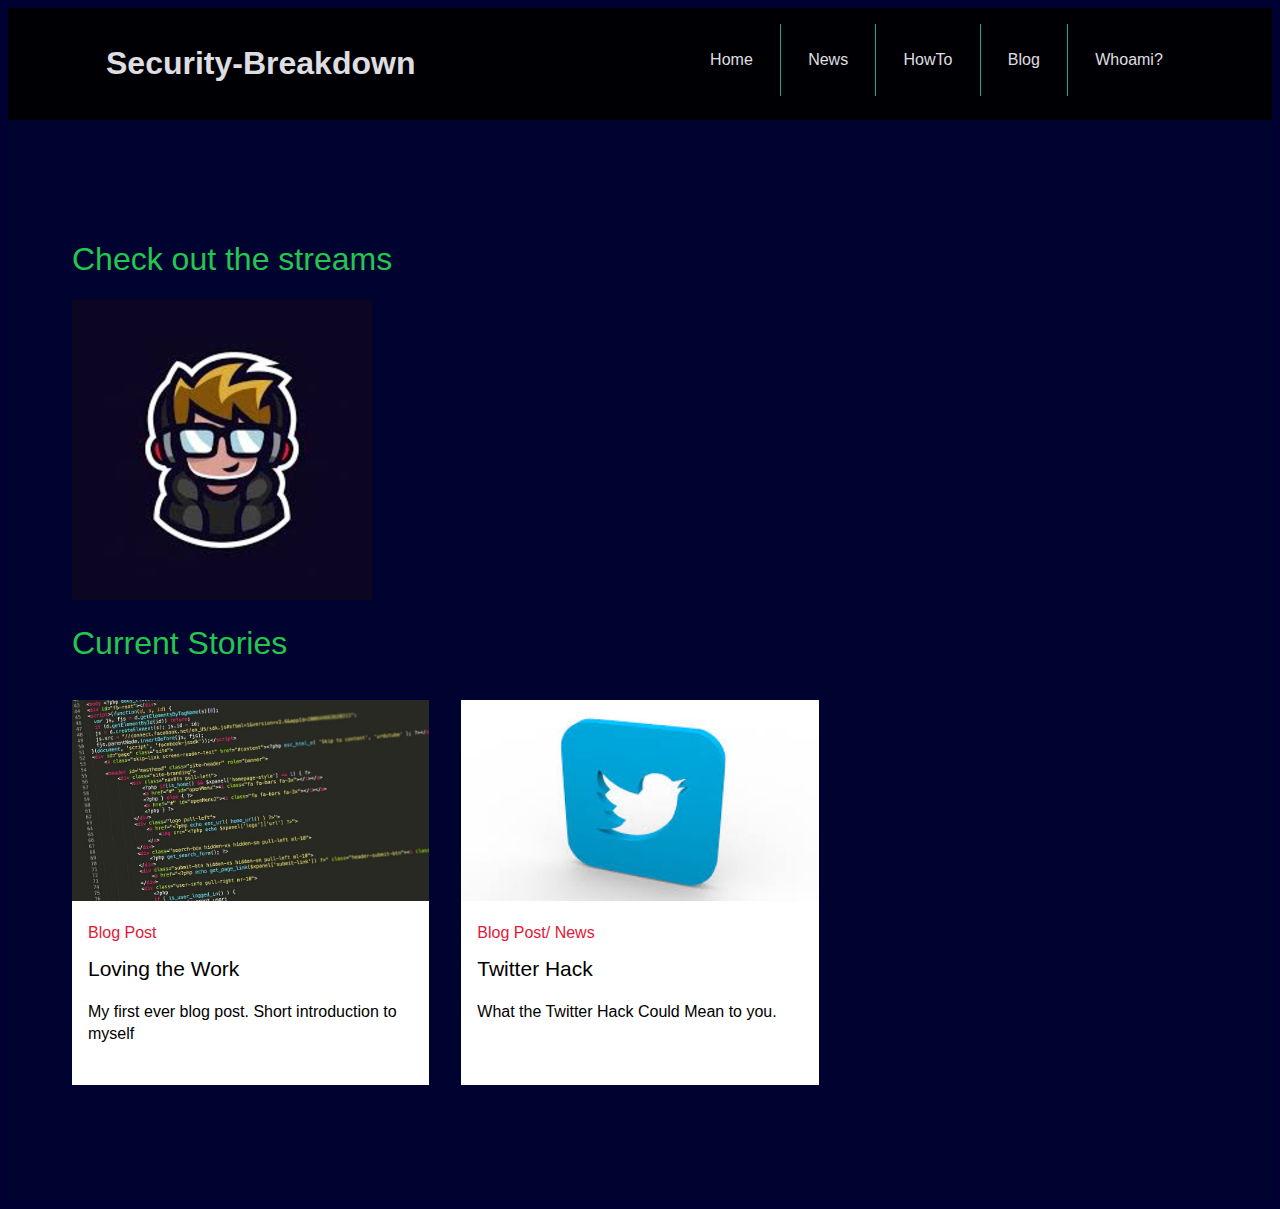
==== assets/index.html @ cda7c48c "restructuring begins" ====
<!DOCTYPE html>
<html lang="en">
        <head>
            <meta charset="UTF-8">
            <meta name="viewport" content="width=device-width, initial-scale=1.0">
            <link rel="stylesheet" href="style.css">
            <title>Home</title>
        </head>
        <body>
            <div class="header">
                <div class="cont">
                    <div class="navbar">
                        <div class="logo">
                            <h1>Security-Breakdown</h1>
                        </div>
                        <div class="menu">
                            <ul>
                                <li class="list"><a href="/assets/index.html">Home</a></li>
                                <li class="list"><a href="/assets/news.html">News</a></li>
                                <li class="list"><a href="/assets/HowTo.html">HowTo</a></li>
                                <li class="list"><a href="/assets/blog.html">Blog</a></li>
                                <li class="list"><a href="/assets/whoami.html" style="border: none;">Whoami?</a></li>
                            </ul>
                        </div>
                    </div>
                </div>
            </div>
            <section class="related-content">
                <div class="inner">

                  <!-- Advertisement spot for twitch streams personal/work-->
                  <div class="stream">
                      <H1>Check out the streams</H1>
                      <a href="https://twitch.tv/h8handles"><img src="/assets/images/h8.png" alt=""></a>

                    </div>

                
                
                  
              
              
                  <!-- related content headline -->
                  <h1>Current Stories</h1>
              
              
                  <div class="tile-wrapper">
              
              
                    <!-- related content tiles -->
                    <div class="tile-container">
              
              
                      <div class="tile ">
                        <a href="post_1.html">
                          <figure class="thumb">
                            <img 
                                 src="/images/Code.jpg" 
                                 alt="" 
                                 />
                          </figure>
                          <div class="copy">
                            <h3>Blog Post</h3>
                            <h2 contenteditable>Loving the Work</h3>
                            <p contenteditable>My first ever blog post. Short introduction to myself</p>
                          </div>
                        </a>
                      </div>
        
                      
                      <div class="tile ">
                        <a href="twitterhack.html">
                          <figure class="thumb">
                            <img 
                                 src="/images/twitter.jpg" 
                                 alt="" 
                                 />
                          </figure>
                          <div class="copy">
                            <h3>Blog Post/ News</h3>
                            <h2 contenteditable>Twitter Hack</h3>
                            <p contenteditable>What the Twitter Hack Could Mean to you.</p>
                          </div>
                        </a>
                      </div>
                      </div>
              
              
              
                     
              
              
              
                    </div>
                  </div>
              
                </div><!-- / inner -->
              </section><!-- / related content -->

           
            
          </body>
</html>
---- assets/style.css ----
/* base styles
-------------------------------------*/
* {
	box-sizing: border-box;
	-webkit-font-smoothing: antialiased;
  	-moz-osx-font-smoothing: grayscale;
	font-family: 'connections', 'Helvetica Neue', Helvetica, Arial, sans-serif;
}
html,
body {
  background: #000033;
}
body {
	min-height: 100vh;
}






/* related content tiles
-------------------------------------*/

/* wrapper elements */
.related-content {
	background: #000330;
	padding: 2.250rem 0;
}
.related-content .inner {
	margin: 0 auto;
	padding: 0 1.500rem; /* 24px side gutters */
	max-width: 100.000rem; /* 1600 px */
}
@media only screen and (min-width: 40.000rem)  {
	.related-content {
		padding: 4.250rem 0;
	}
	.related-content .inner {
		padding: 0 2.000rem; /* 32px side gutters */
	}
}
@media only screen and (min-width: 68.000rem)  {
	.related-content {
		padding: 6.250rem 0;
	}
	.related-content .inner {
		padding: 0 4.000rem; /* 64px side gutters */
	}
}

/* realted content headline */
.related-content h1 {
	font-family: 'connections', 'Helvetica Neue', Helvetica, Arial, sans-serif;
    font-weight: 300;
    color: #23c74f;
}

/* tiles */
.tile-wrapper {
	max-width: 100.000rem; /* 1600 px */
	margin: 0 -0.500rem; /* cheat out half a gutter on both sides */
	padding: 0;

	font-family: 'connections', 'Helvetica Neue', Helvetica, Arial, sans-serif;
	font-weight: 400;

	overflow-x: hidden;
	overflow-y: hidden;
}
/* tile container */
.tile-container {
  display: block;
}
@media only screen and (min-width: 26.000rem)  {
  .tile-container {
    display: flex; /* magic begins */
    flex-wrap: wrap; /* multiline */
  }
}
@media only screen and (min-width: 40.000rem)  {
	.tile-wrapper {
		margin: 0 -0.750rem; /* cheat out half a gutter on both sides */
	}
}
@media only screen and (min-width: 68.000rem)  {
	.tile-wrapper {
		margin: 0 -1.000rem; /* cheat out half a gutter on both sides */
	}
}

/* tile elements */
.tile {
  display: block;
  padding: 0.500rem; /* half the gutter */
  
  background: transparent;
  
  position: relative;
}
@media only screen and (min-width: 26.000rem)  {
  .tile {
    min-height: 17.500rem;
    flex: 2;
    flex: 0 0 50%;
  }
}
@media only screen and (min-width: 40.000rem)  {
  .tile {
    

    padding: 0.750rem; /* half the gutter */
  }
}
@media only screen and (min-width: 50.000rem)  {
  .tile {
    flex: 3;
    flex: 0 0 33.33%;
  }
}
@media only screen and (min-width: 68.000rem)  {
  .tile {
    /*flex: 5;*/

    padding: 1.000rem; /* half the gutter */
  }
}


@media only screen and (min-width: 26.000rem)  {
	/* 2 columns */
	.tile-container > :nth-child(n+0) { 
		order: 0;
		/*border: 4px solid salmon;*/
	}
	.tile-container > :nth-child(n+3) { 
		order: 1;
		/*border: 4px solid lightblue;*/
	}
	.tile-container > :nth-child(n+5) { 
		order: 2;
		/*border: 4px solid purple;*/
	}
}
@media only screen and (min-width: 40.000rem)  {
	
}
@media only screen and (min-width: 50.000rem)  {
	/* 3 columns */
	.tile-container > :nth-child(n+0) { 
		order: 0;
		/*border: 4px solid salmon;*/
	}
	.tile-container > :nth-child(n+4) { 
		order: 1;
		/*border: 4px solid lightblue;*/
	}
}
@media only screen and (min-width: 68.000rem)  {
  
}

/* divider elements */
/* for 3 rows only, you can use the two pseudo elements as row dividers. But if more than three rows are needed, then more divider elements are needed */
.tile-container:before, 
.tile-container:after {
  content: '';
  order: 1;
  width: 100%;
  /*border: 4px solid lightgreen;*/
}



/* tile styling */
.tile > a {
	display: block;
	min-height: 20.000rem;

	padding: 1.000em;
	padding: 0 0 1.500rem 0;

	background: #fff;
	color: #012169;
  
  color: #000;
	text-decoration: none;

	-webkit-transition: all 0.20s ease-out 0.05s;
	transition: all 0.20s ease-out 0.05s;
}
.tile > a:hover {
	box-shadow: 
		0 8px 16px rgba(0,0,0,0.06), 
		0 6px 6px rgba(0,0,0,0.10);
}

@media only screen and (min-width: 26.000rem)  {
  .tile a {
  	min-height: 100%;
  }
}


.tile h3,
.tile h2,
.tile p {
	margin: 0 0 1.0em 0;
	padding: 0 1.000rem;
}
.tile h3 {
	display: block;

	font-size: 1.000rem;
	line-height: 1.0;
	font-weight: 400;
	color: #E31837;
}
.tile h2 {
	display: block;

	font-size: 1.3125rem;
	line-height: 1.1;
	font-weight: 400;
}
.tile p {
	font-size: 1rem;
	line-height: 1.375;
}


.tile .thumb {
	margin: 0 0 1.500rem 0;

	/* calculate the aspect ratio */
	width: 100%;
	height: 0;
	padding-top: calc(100% * 0.5625); /* 16:9 calc */

	overflow: hidden; /* clipping */

	position: relative; /* enable positioning for inner content */

	background: #2b2b2b;
}
.tile .thumb img {
	display: block;
	width: 100%;
	height: 100%;
	position: absolute;
	left: 0;
	top: 0;
	right: 0;
	bottom: 0;
	object-fit: cover;
	object-position: 50% 50%;
	background: #2b2b2b;

	-webkit-transition: all 0.20s ease-out 0.05s;
	transition: all 0.20s ease-out 0.05s;
}
.tile > a:hover .thumb img {
	/* zoom image on hover */
	transform: scale(1.04);
}


/* nav bar */

.cont {
    max-width: 1100px;
    margin: 0 auto;
}

.header {
    width: 100%;
    background-color: #000;
    opacity: .9;
}

.navbar {
    width: 100%;
    display: flex !important;
    justify-content: space-between !important;
}

.logo h1 {
    padding: .5em;
    color: whitesmoke;
}

ul {
    display: flex;
    list-style: none;
}

ul li a {
    text-decoration: none;
    color: whitesmoke;
    padding: 1.7em;
    display: inline-block;
    transition: all .5s;
    position: relative;
    border-right: 1px solid #1abc9c;
}

ul li a::before {
    content: '';
    position: absolute;
    bottom: 12px;
    left: 28px;
    width: 20%;
    height: 1px;
    background: white;
    transform: scaleX(0);
    transform-origin: left;
    transition: all .5s;
}

ul li a:hover::before {
    transform: scaleX(1);
}

ul li a:hover {
    background: #1abc9c;
}

@media (max-width:800px) {
    .navbar {
        flex-direction: column;
        justify-content: center;
        align-items: center;
    }
}

@media (max-width:640px) {
    ul li a {
        padding: .5em;
    }
    ul li a::before {
        content: '';
        width: 0;
    }
}

.box-container{
    color: whitesmoke;
    background-color: #2b2b2b;
    text-align: center;
    background-size: 100%;
    position: absolute + 3px;
    border-right: 1px solid #1abc9c;
    
}
.box-container-who{
    color: whitesmoke;
    background-color: #2b2b2b;
    text-align: center;
    background-size: 100%;
    position: absolute + 3px;
    border-right: 1px solid #1abc9c;
    
}

.intro h1{
    
    color: #1abc9c;

    
}


.post-title{
    color: #1abc9c;
}


@media screen and (max-width:768px){
    body{
        width: auto;
    }
}
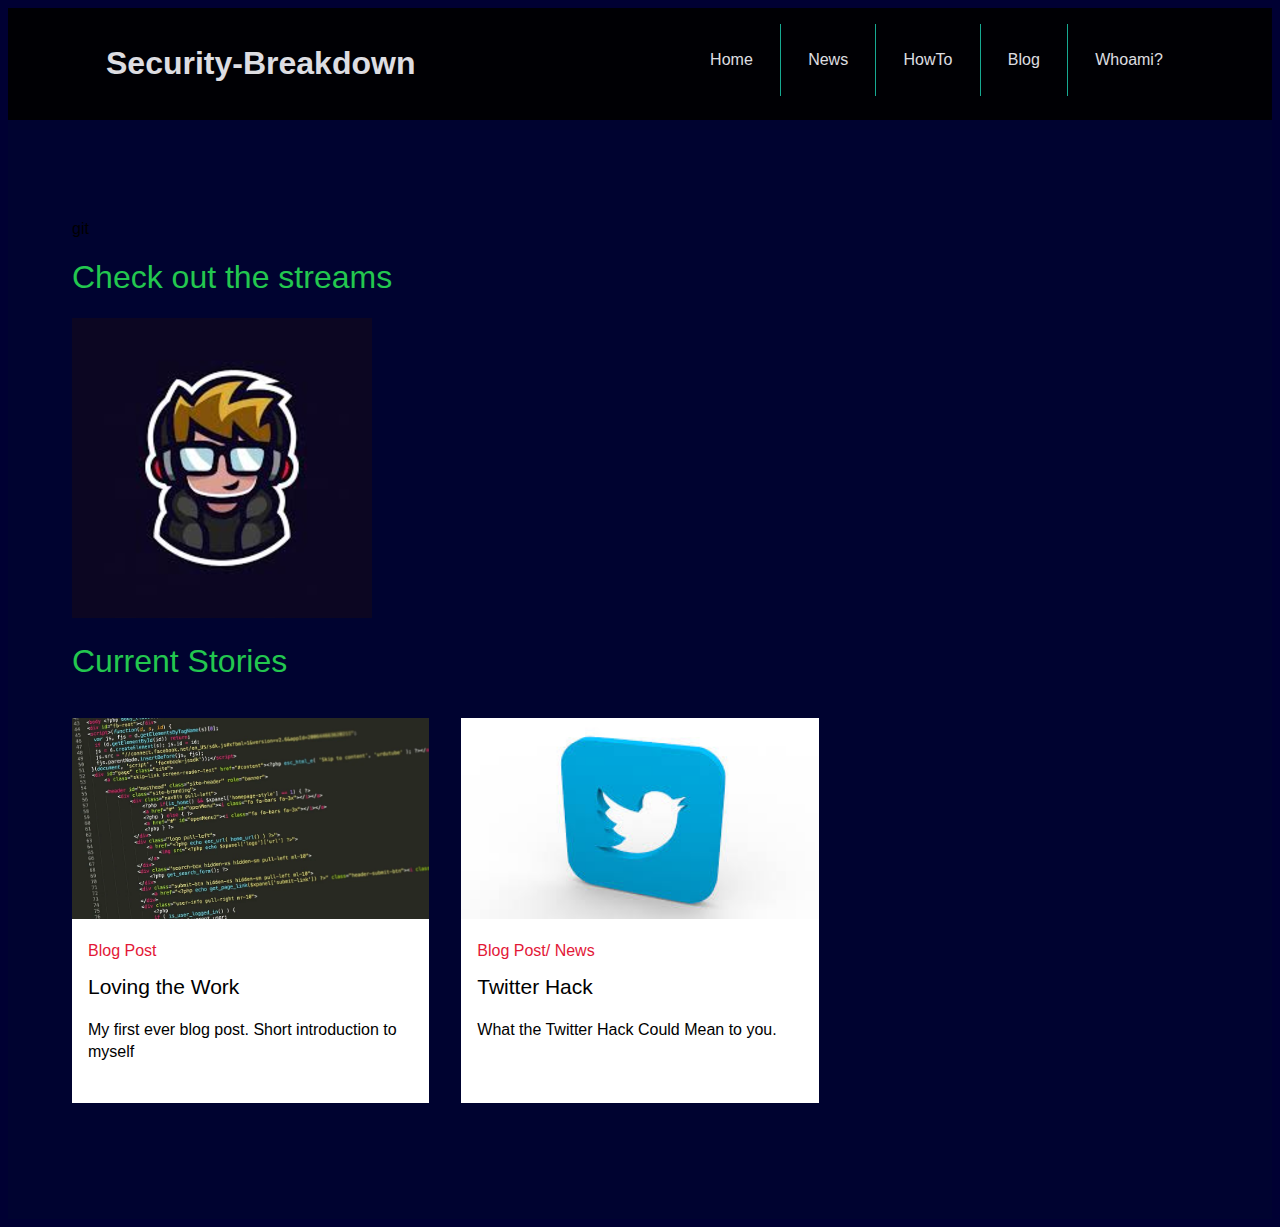
==== commit 5a28abcc: "update" ====
--- a/assets/index.html
+++ b/assets/index.html
@@ -28,7 +28,7 @@
             <section class="related-content">
                 <div class="inner">
 
-                  <!-- Advertisement spot for twitch streams personal/work-->
+                  <!-- Advertisement spot for twitch streams personal/work-->git
                   <div class="stream">
                       <H1>Check out the streams</H1>
                       <a href="https://twitch.tv/h8handles"><img src="/assets/images/h8.png" alt=""></a>
@@ -52,10 +52,10 @@
               
               
                       <div class="tile ">
-                        <a href="post_1.html">
+                        <a href="/assets/post_1.html">
                           <figure class="thumb">
                             <img 
-                                 src="/images/Code.jpg" 
+                                 src="/assets/images/Code.jpg" 
                                  alt="" 
                                  />
                           </figure>
@@ -69,10 +69,10 @@
         
                       
                       <div class="tile ">
-                        <a href="twitterhack.html">
+                        <a href="/assets/posts/twitterhack.html">
                           <figure class="thumb">
                             <img 
-                                 src="/images/twitter.jpg" 
+                                 src="/assets/images/twitter.jpg" 
                                  alt="" 
                                  />
                           </figure>
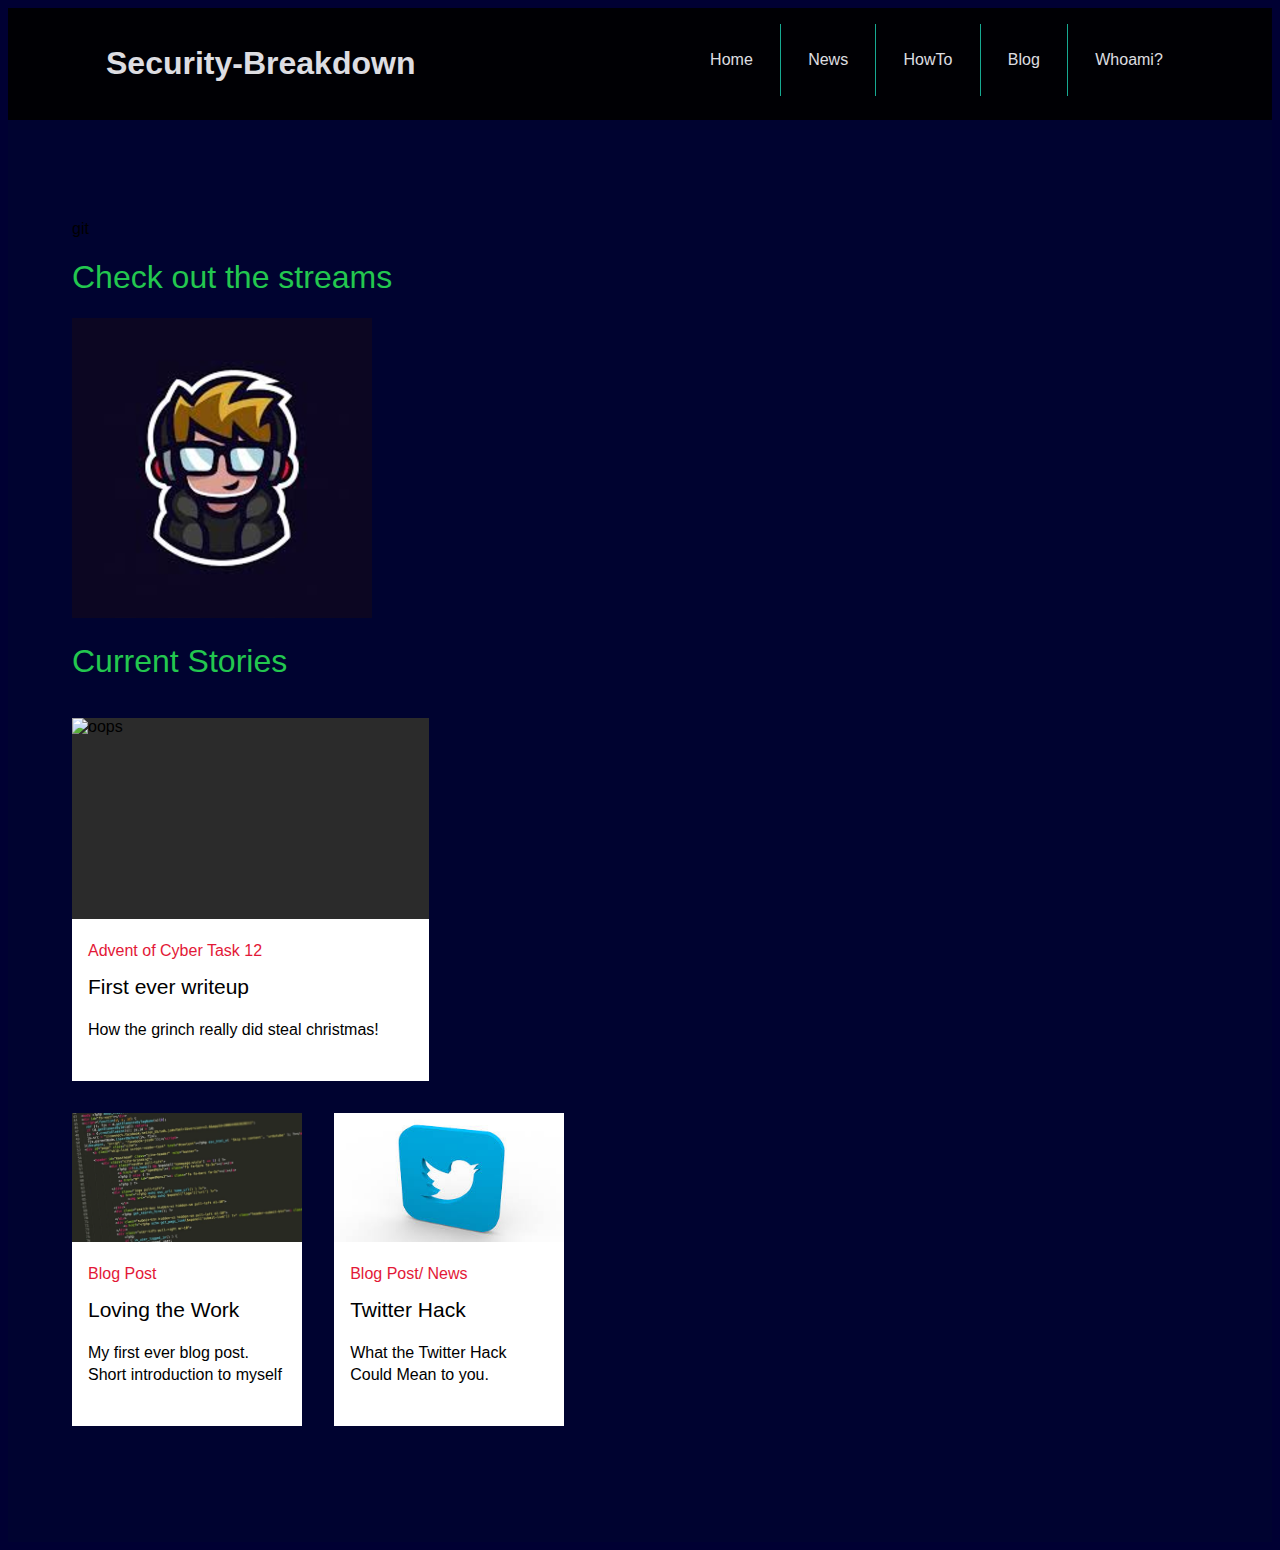
==== commit bf89de39: "medium" ====
--- a/assets/index.html
+++ b/assets/index.html
@@ -48,6 +48,22 @@
               
               
                     <!-- related content tiles -->
+                    <div class="tile-container">
+                      <div class="tile ">
+                        <a href="https://h8handles.medium.com/advent-of-cyber-task-12-fb9fc503f86d">
+                          <figure class="thumb">
+                            <img 
+                                 src="/h8handles.github.io/assets/writeup AOC2 THM task 12/network/AoC-2020.png" 
+                                 alt="oops" 
+                                 />
+                          </figure>
+                          <div class="copy">
+                            <h3>Advent of Cyber Task 12</h3>
+                            <h2 contenteditable>First ever writeup</h3>
+                            <p contenteditable> How the grinch really did steal christmas!</p>
+                          </div>
+                        </a>
+                      </div>
                     <div class="tile-container">
               
               
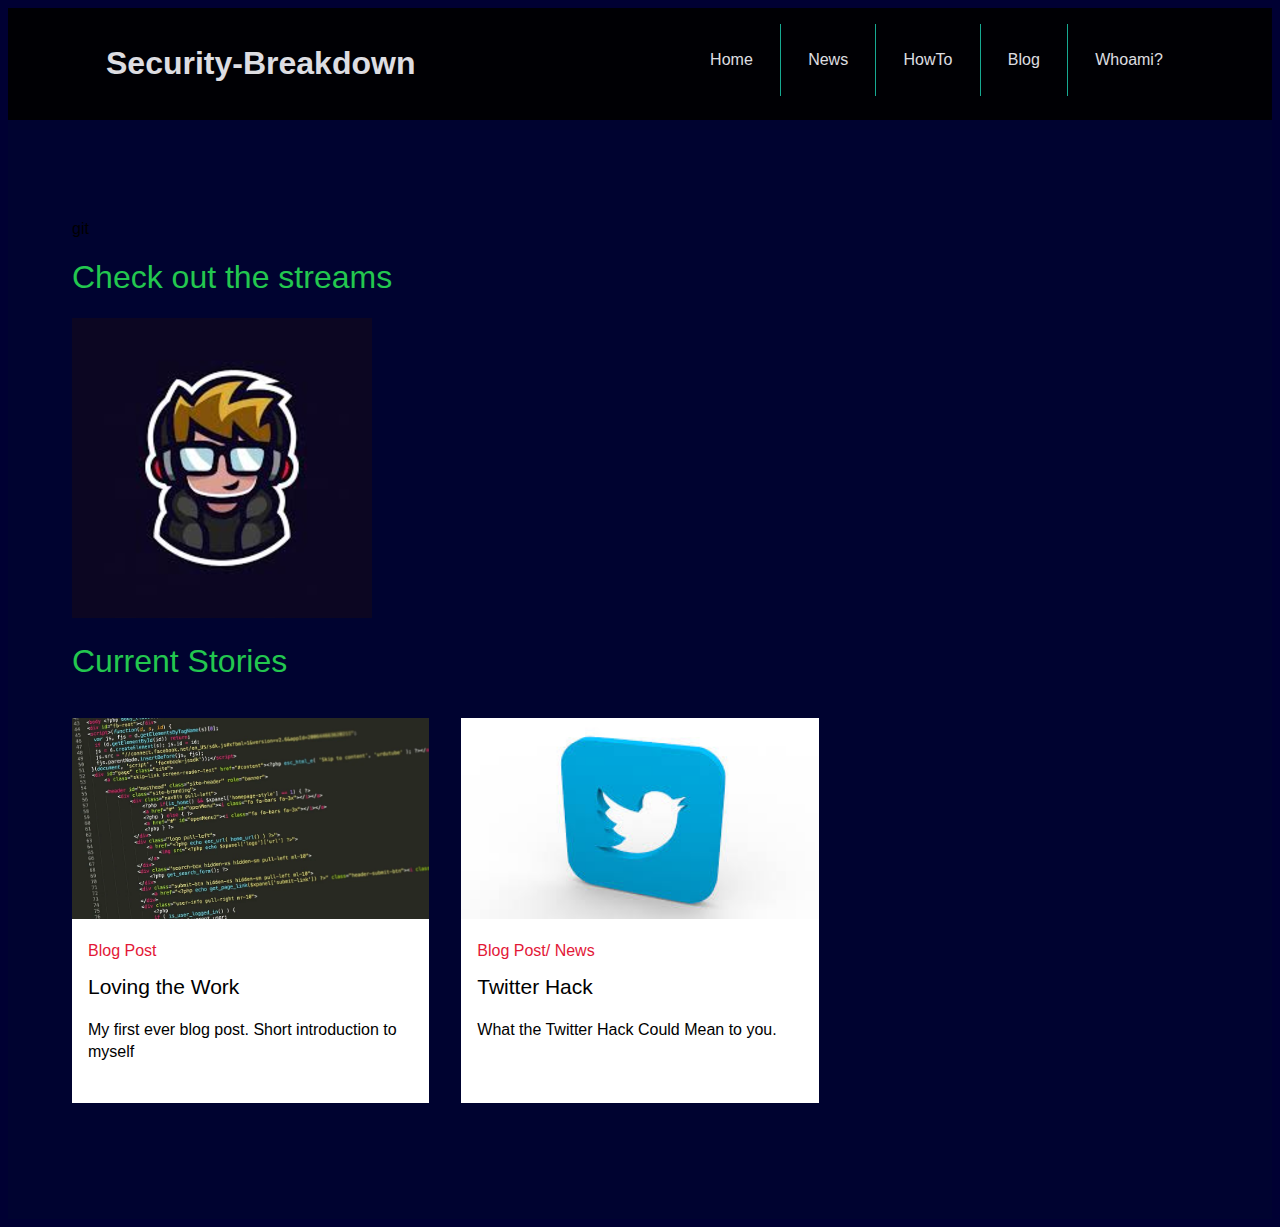
==== commit 5f0cec79: "Revert "medium"" ====
--- a/assets/index.html
+++ b/assets/index.html
@@ -48,22 +48,6 @@
               
               
                     <!-- related content tiles -->
-                    <div class="tile-container">
-                      <div class="tile ">
-                        <a href="https://h8handles.medium.com/advent-of-cyber-task-12-fb9fc503f86d">
-                          <figure class="thumb">
-                            <img 
-                                 src="/h8handles.github.io/assets/writeup AOC2 THM task 12/network/AoC-2020.png" 
-                                 alt="oops" 
-                                 />
-                          </figure>
-                          <div class="copy">
-                            <h3>Advent of Cyber Task 12</h3>
-                            <h2 contenteditable>First ever writeup</h3>
-                            <p contenteditable> How the grinch really did steal christmas!</p>
-                          </div>
-                        </a>
-                      </div>
                     <div class="tile-container">
               
               
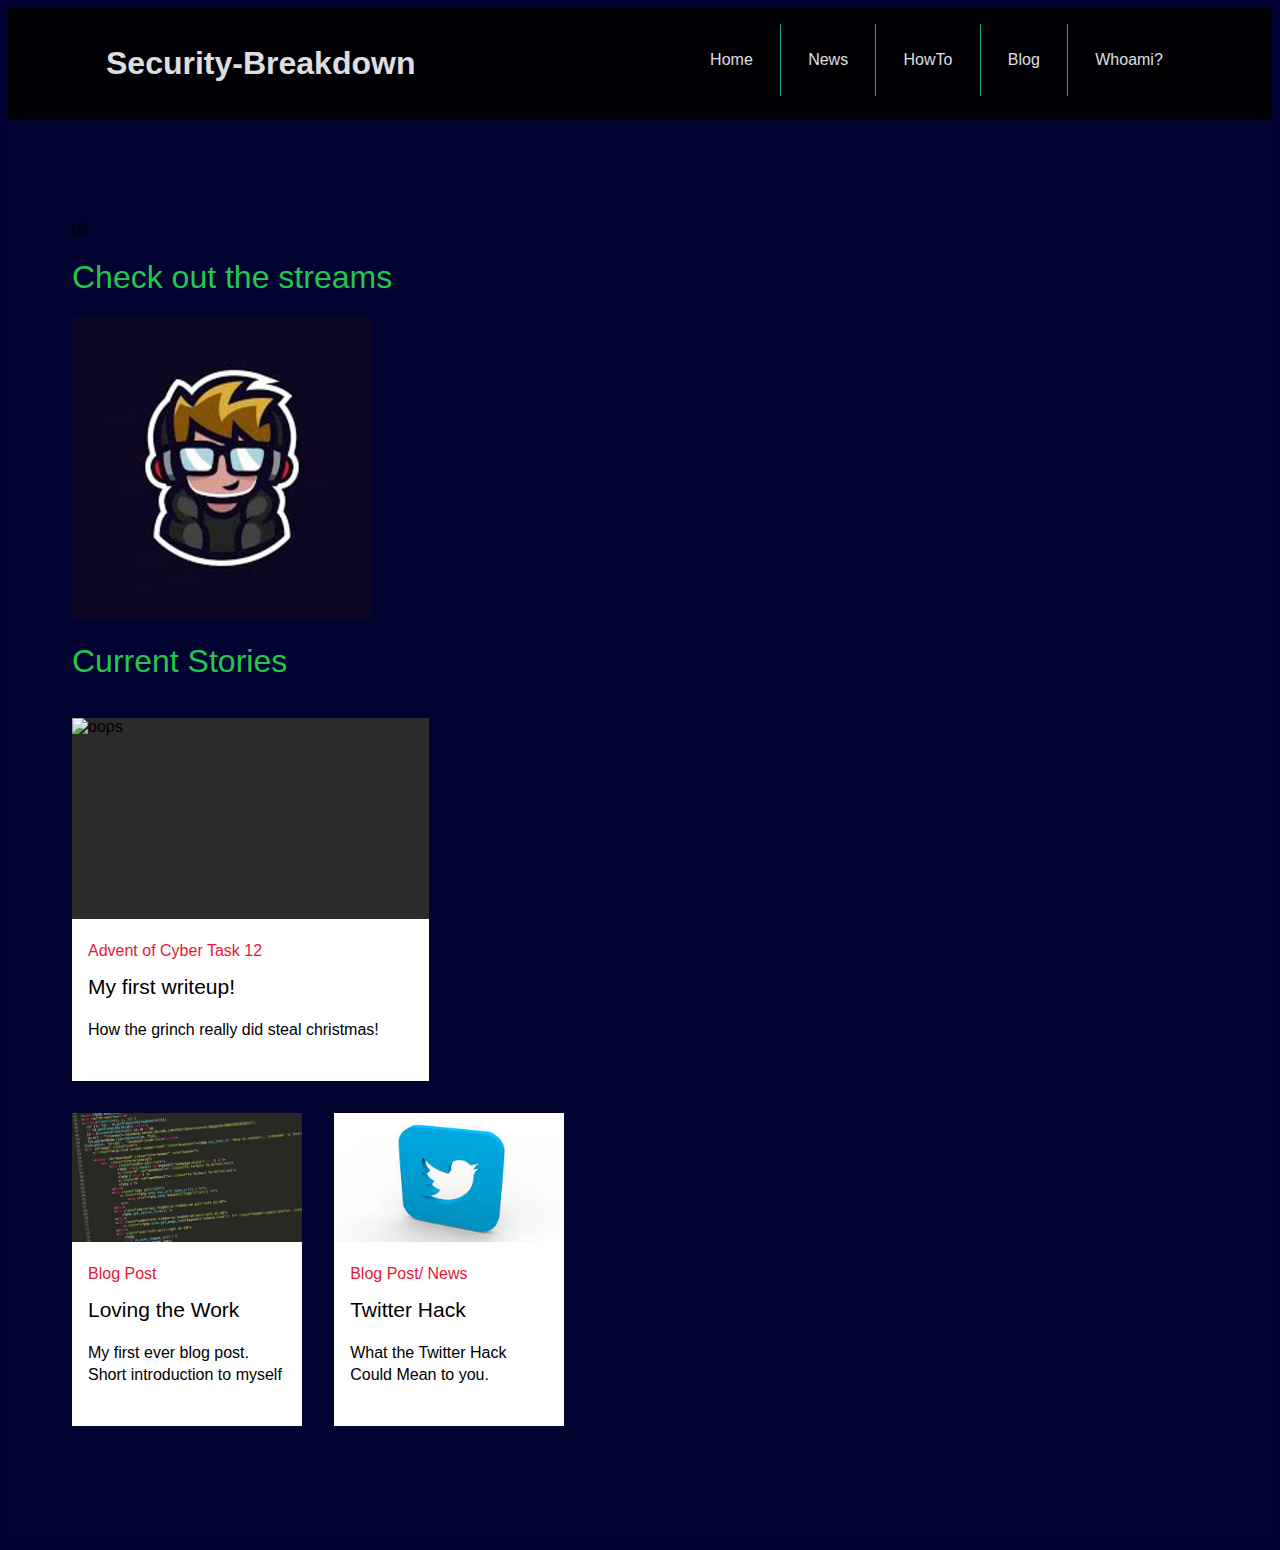
==== commit 26707c41: "fix again?????" ====
--- a/assets/index.html
+++ b/assets/index.html
@@ -48,6 +48,22 @@
               
               
                     <!-- related content tiles -->
+                    <div class="tile-container">
+                      <div class="tile ">
+                        <a href="https://medium.com/@h8handles">
+                          <figure class="thumb">
+                            <img 
+                                 src="/h8handles.github.io/assets/writeup AOC2 THM task 12/network/AoC-2020.png" 
+                                 alt="oops" 
+                                 />
+                          </figure>
+                          <div class="copy">
+                            <h3>Advent of Cyber Task 12</h3>
+                            <h2 contenteditable>My first writeup!</h3>
+                            <p contenteditable> How the grinch really did steal christmas!</p>
+                          </div>
+                        </a>
+                      </div>
                     <div class="tile-container">
               
               
